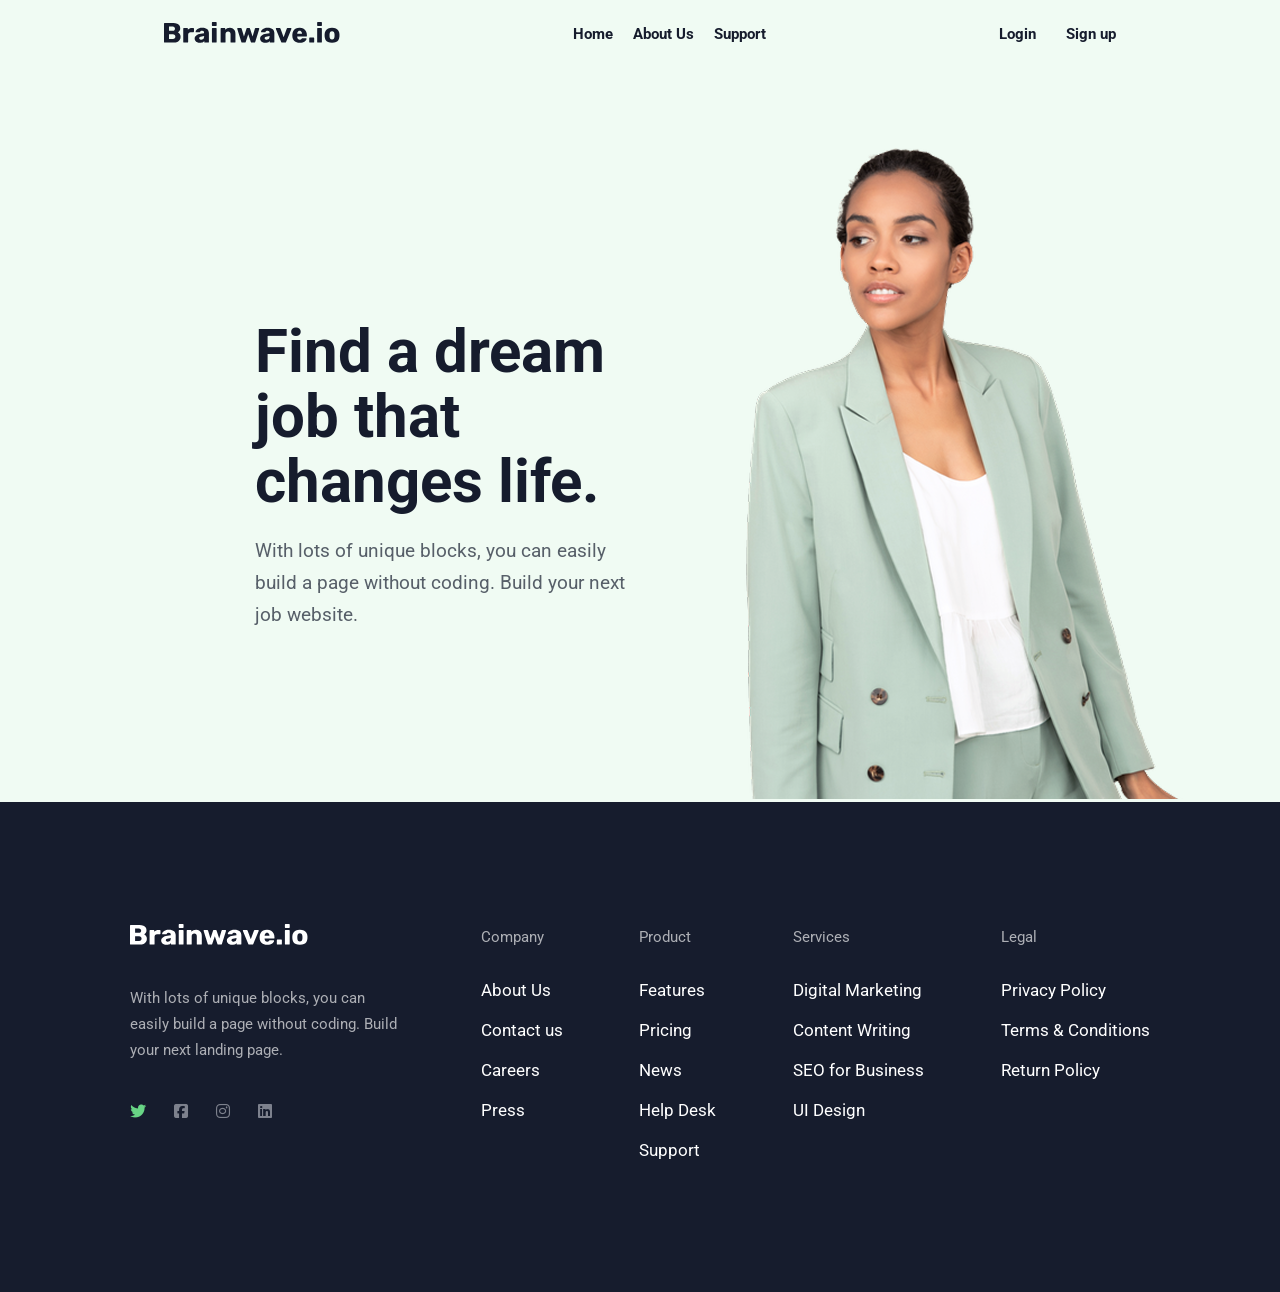
==== index.html @ baa6b610 "complete about us page" ====
<!doctype html>
<html lang="en">
  <head>
    <meta charset="UTF-8" />
    <meta name="viewport" content="width=device-width, initial-scale=1.0" />
    <title>Document</title>
    <link rel="stylesheet" href="./styles/pages/home.css" />
    <link
      rel="stylesheet"
      href="https://cdnjs.cloudflare.com/ajax/libs/font-awesome/6.5.2/css/all.min.css"
    />
  </head>
  <body>
    <!-- HEADER -->
    <header class="header">
      <section class="header-section">
        <div class="header-image">
          <img src="./assets/icons/header-brand.svg" alt="Brainwaive Image" />
        </div>
        <nav class="header-nav">
          <ul class="header-list">
            <li class="nav-item"><a class="nav-link" href="./index.html">Home</a></li>
            <li class="nav-item"><a class="nav-link" href="./pages/about.html">About Us</a></li>
            <li class="nav-item"><a class="nav-link" href="./pages/support.html">Support</a></li>
          </ul>
        </nav>
        <div class="header-actions">
          <a href="#" class="btn">Login</a>
          <a href="#" class="btn">Sign up</a>
        </div>
      </section>

      <!-- HERO -->
      <section class="hero-section">
        <div class="hero-container">
          <div class="hero-content">
            <h1 class="hero-title">Find a dream job that changes life.</h1>
            <p class="hero-description">
              With lots of unique blocks, you can easily build a page without
              coding. Build your next job website.
            </p>
          </div>
          <div class="hero-image">
            <img src="./assets/image/hero.png" alt="Hero Image" />
          </div>
        </div>
      </section>
    </header>

    <!-- MAIN -->
    <main class="main"></main>

    <!-- FOOTER -->
    <footer class="footer">
      <div class="footer-brand">
        <img
          class="footer-logo-img"
          src="./assets/icons/footer-brand.svg"
          alt="Brainwave Logo"
        />
        <p class="footer-desc">
          With lots of unique blocks, you can easily build a page without
          coding. Build your next landing page.
        </p>
        <div class="footer-social-icons">
          <a class="social-link" href="#"
            ><i
              class="fa-brands fa-twitter"
              style="color: rgb(104, 213, 133)"
            ></i
          ></a>
          <a class="social-link" href="#"
            ><i
              class="fa-brands fa-square-facebook"
              style="color: rgb(125, 129, 141)"
            ></i>
          </a>
          <a class="social-link" href="#"
            ><i
              class="fa-brands fa-instagram"
              style="color: rgb(125, 129, 141)"
            ></i
          ></a>
          <a class="social-link" href="#"
            ><i
              class="fa-brands fa-linkedin"
              style="color: rgb(125, 129, 141)"
            ></i
          ></a>
        </div>
      </div>
      <div class="footer-links-box">
        <h2 class="footer-name footer-desc">Company</h2>
        <ul class="footer-list">
          <li class="footer-link">
            <a class="footer-item" href="#">About Us</a>
          </li>
          <li class="footer-link">
            <a class="footer-item" href="#">Contact us</a>
          </li>
          <li class="footer-link">
            <a class="footer-item" href="#">Careers</a>
          </li>
          <li class="footer-link">
            <a class="footer-item" href="#">Press</a>
          </li>
        </ul>
      </div>
      <div class="footer-links-box">
        <h2 class="footer-name footer-desc">Product</h2>
        <ul class="footer-list">
          <li class="footer-link">
            <a class="footer-item" href="#">Features</a>
          </li>
          <li class="footer-link">
            <a class="footer-item" href="#">Pricing</a>
          </li>
          <li class="footer-link">
            <a class="footer-item" href="#">News</a>
          </li>
          <li class="footer-link">
            <a class="footer-item" href="#">Help Desk</a>
          </li>
          <li class="footer-link">
            <a class="footer-item" href="#">Support</a>
          </li>
        </ul>
      </div>
      <div class="footer-links-box">
        <h2 class="footer-name footer-desc">Services</h2>
        <ul class="footer-list">
          <li class="footer-link">
            <a class="footer-item" href="#">Digital Marketing</a>
          </li>
          <li class="footer-link">
            <a class="footer-item" href="#">Content Writing</a>
          </li>
          <li class="footer-link">
            <a class="footer-item" href="#">SEO for Business</a>
          </li>
          <li class="footer-link">
            <a class="footer-item" href="#">UI Design</a>
          </li>
        </ul>
      </div>
      <div class="footer-links-box">
        <h2 class="footer-name footer-desc">Legal</h2>
        <ul class="footer-list">
          <li class="footer-link">
            <a class="footer-item" href="#">Privacy Policy</a>
          </li>
          <li class="footer-link">
            <a class="footer-item" href="#">Terms & Conditions</a>
          </li>
          <li class="footer-link">
            <a class="footer-item" href="#">Return Policy</a>
          </li>
        </ul>
      </div>
    </footer>
  </body>
</html>
---- styles/pages/home.css ----
@import url(../global/global.css);


/* HEADER */
.header {
  background-color: var(--header-bg-color);
}

.header-section {
  display: flex;
  justify-content: space-around;
  align-items: center;

  padding: 21px 48px;
}

.header-list {
  display: flex;
  justify-content: center;
  align-items: center;
  gap: 20px;
}

.header-list :hover {
  color: var(--hover-color);
  transition: 0.3s;
}

.nav-link {
  text-align: center;
  color: var(--text-color);
  font-weight: var(--font-bold);
  font-size: 15px;
  line-height: 26px;
}

.header-actions {
  font-weight: var(--font-bold);
  font-size: 15px;
  line-height: 26px;

  display: flex;
  justify-content: center;
  align-items: center;
  gap: 30px;
}

.header-actions .btn {
  color: var(--text-color);
}

.header-actions .btn:hover {
  color: var(--hover-color);
  transition: 0.3s;
}

/* HERO */
.hero-section {
  padding-top: 80px;
  width: 100%;
}

.hero-container {
  display: flex;
  align-items: center;
  justify-content: space-around;
  margin-left: 200px;
}

.hero-content {
  max-width: 380px;
  display: flex;
  flex-direction: column;
  gap: 21px;
}

.hero-title {
  color: var(--text-color);
  font-weight: var(--font-bold);
  font-size: 60px;
  line-height: 65px;
}

.hero-description {
  color: var(--text-opacity-color);
  font-weight: var(--font-normal);
  font-size: 19px;
  line-height: 32px;
}

/* FOOTER */
.footer {
  display: flex;
  justify-content: space-around;
  background-color: var(--text-color);
  gap: 60px;
  padding: 122px;
}

.footer-brand {
  width: 274px;
  display: flex;
  flex-direction: column;
  gap: 40px;
}

.footer-logo-img {
  width: 178px;
}

.footer-name {
  padding-bottom: 20px;
}

.footer-desc {
  font-weight: var(--font-normal);
  font-size: 15px;
  line-height: 26px;
  color: var(--white-opacity-color);
}

.footer-social-icons {
  width: 142px;
  display: flex;
  justify-content: space-between;
}

.footer-item {
  font-weight: var(--font-normal);
  font-size: 17px;
  line-height: 40px;
  color: var(--white-color);
}
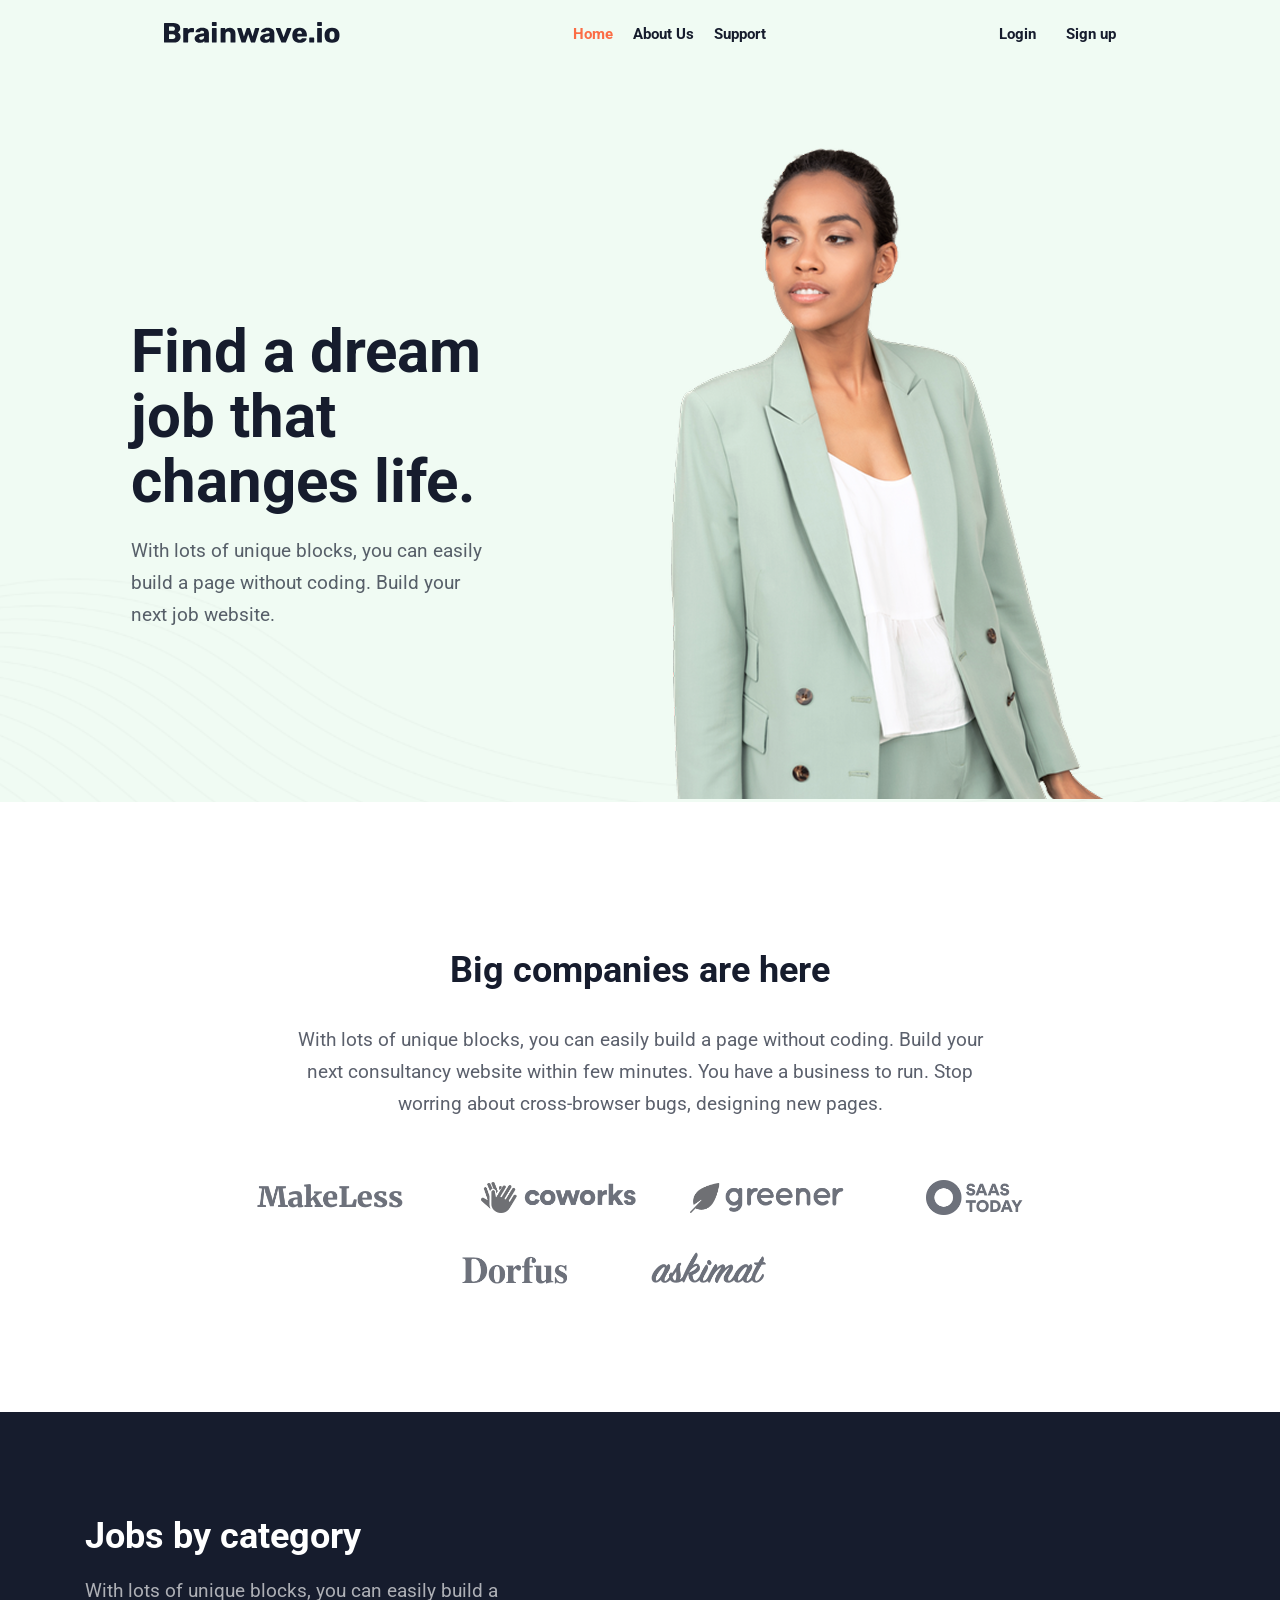
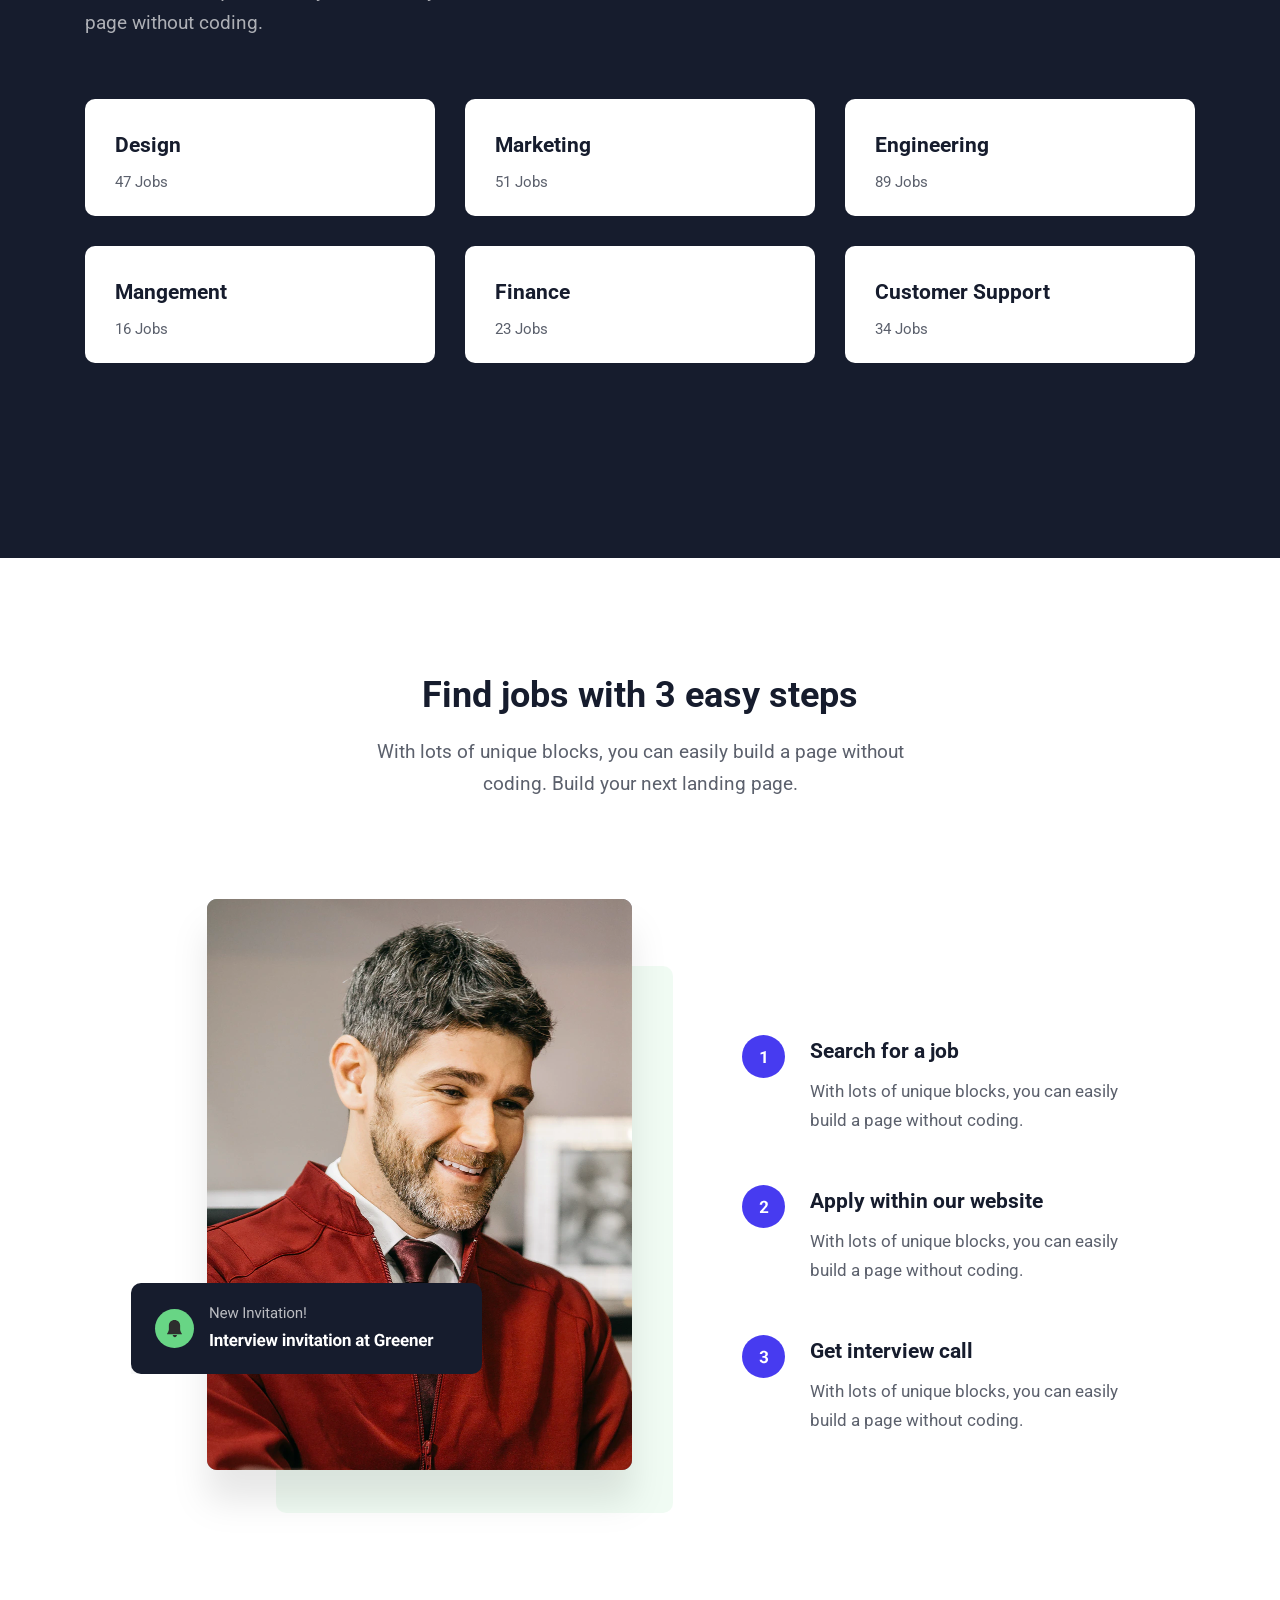
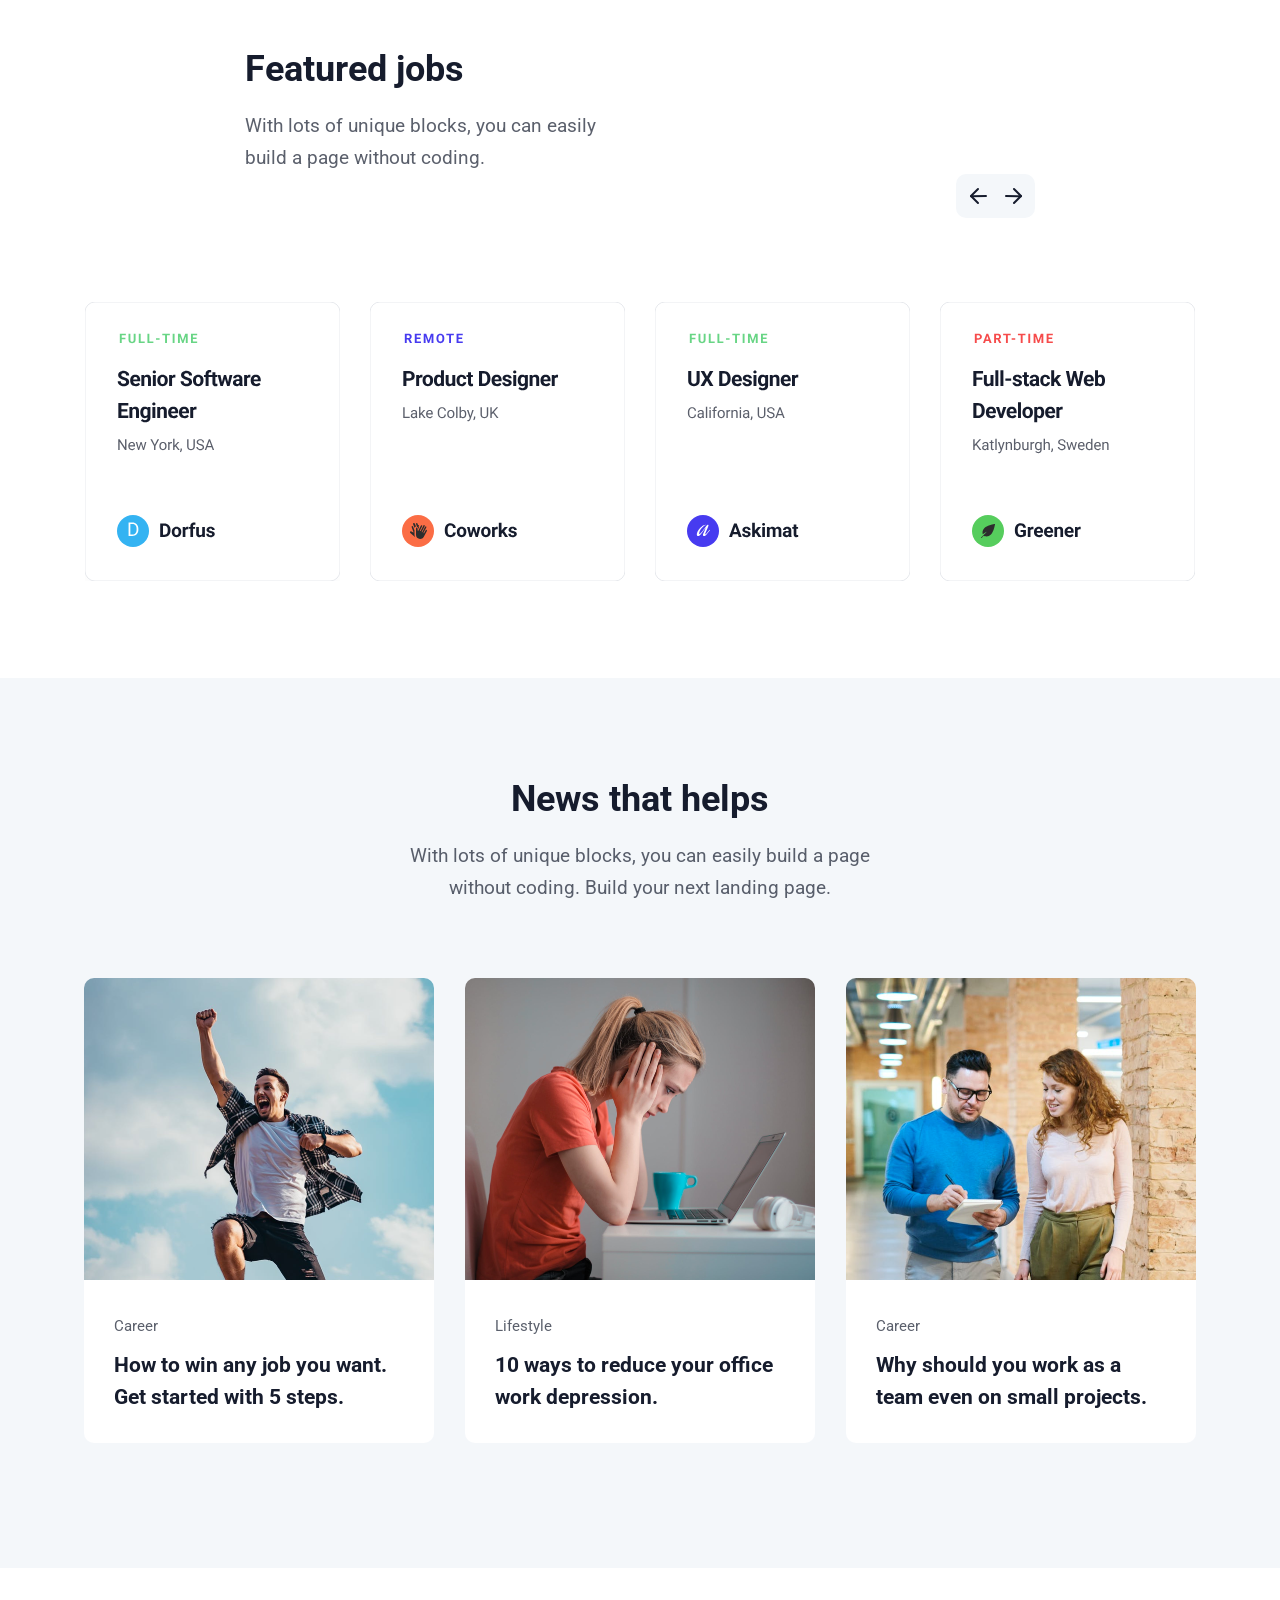
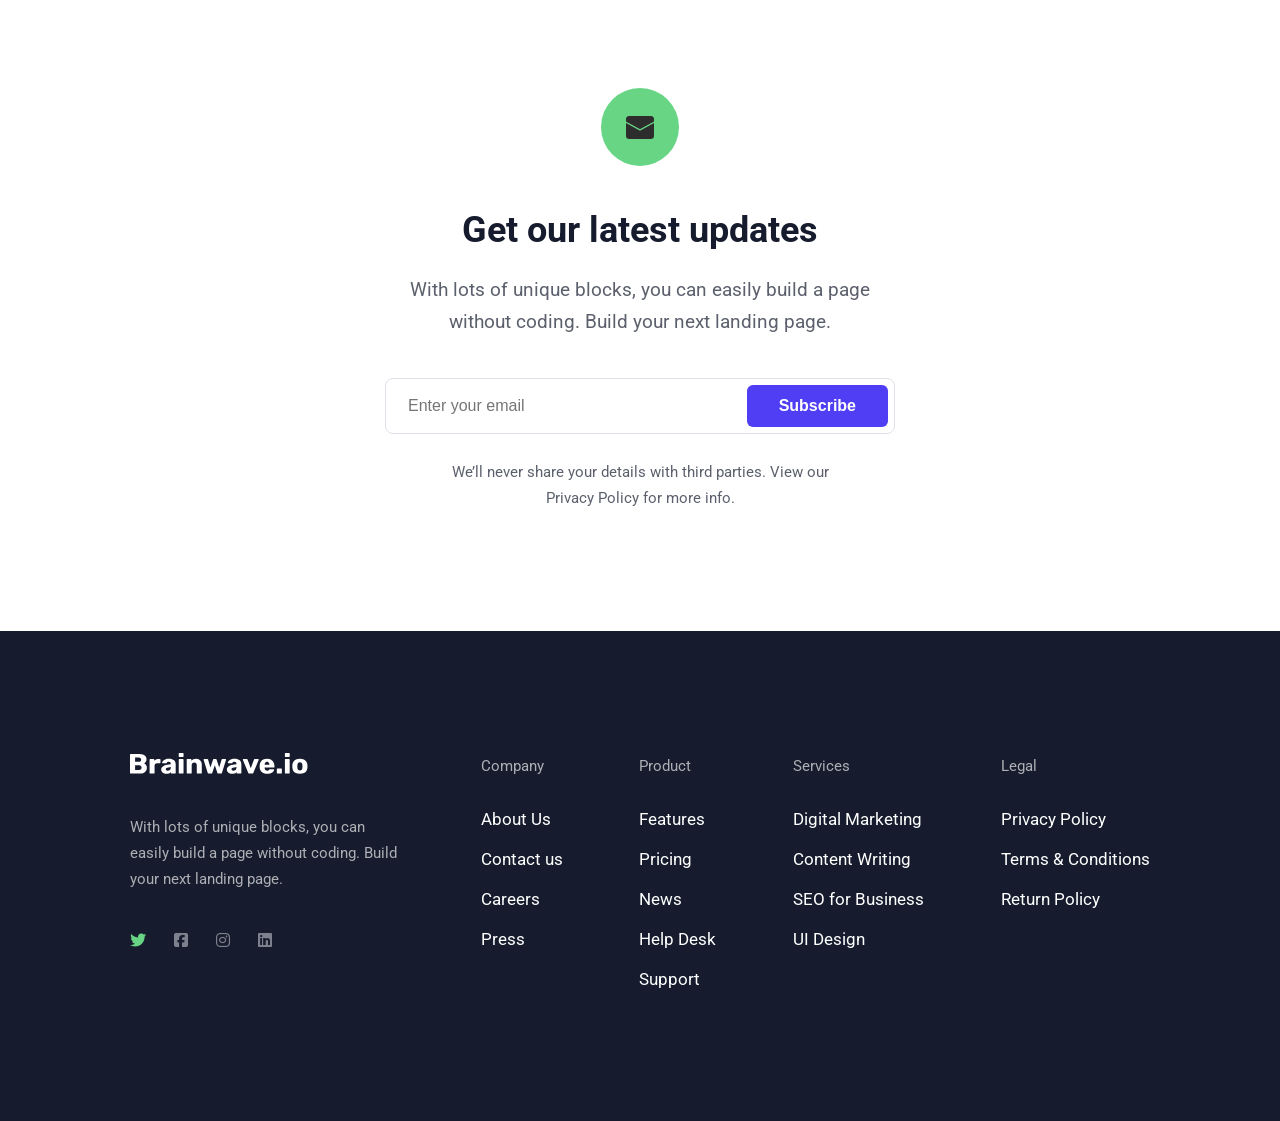
==== commit 43b19b44: "Home is done" ====
--- a/index.html
+++ b/index.html
@@ -13,42 +13,290 @@
   <body>
     <!-- HEADER -->
     <header class="header">
-      <section class="header-section">
-        <div class="header-image">
+      <section class="header-container">
+        <div class="header-logo">
           <img src="./assets/icons/header-brand.svg" alt="Brainwaive Image" />
         </div>
-        <nav class="header-nav">
-          <ul class="header-list">
-            <li class="nav-item"><a class="nav-link" href="./index.html">Home</a></li>
-            <li class="nav-item"><a class="nav-link" href="./pages/about.html">About Us</a></li>
-            <li class="nav-item"><a class="nav-link" href="./pages/support.html">Support</a></li>
+
+        <nav class="header-navigation">
+          <ul class="navigation-list">
+            <li class="navigation-item">
+              <a class="navigation-link active" href="./index.html">Home</a>
+            </li>
+
+            <li class="navigation-item">
+              <a class="navigation-link" href="#">About Us</a>
+            </li>
+
+            <li class="navigation-item">
+              <a class="navigation-link" href="./pages/support.html">Support</a>
+            </li>
           </ul>
         </nav>
-        <div class="header-actions">
+
+        <div class="header-buttons">
           <a href="#" class="btn">Login</a>
           <a href="#" class="btn">Sign up</a>
         </div>
       </section>
-
-      <!-- HERO -->
-      <section class="hero-section">
-        <div class="hero-container">
-          <div class="hero-content">
-            <h1 class="hero-title">Find a dream job that changes life.</h1>
-            <p class="hero-description">
-              With lots of unique blocks, you can easily build a page without
-              coding. Build your next job website.
-            </p>
-          </div>
-          <div class="hero-image">
-            <img src="./assets/image/hero.png" alt="Hero Image" />
-          </div>
-        </div>
-      </section>
     </header>
 
+    <!-- HERO -->
+    <section class="hero">
+      <div class="hero-container">
+        <div class="hero-content">
+          <h1 class="hero-title">Find a dream job that changes life.</h1>
+
+          <p class="hero-description">
+            With lots of unique blocks, you can easily build a page without
+            coding. Build your next job website.
+          </p>
+        </div>
+
+        <div class="hero-media">
+          <img src="./assets/image/hero.png" alt="Hero Image" />
+        </div>
+      </div>
+
+      <img
+        src="./assets/image/wave1.svg"
+        alt="Wave Background"
+        class="hero-wave"
+      />
+    </section>
+
     <!-- MAIN -->
-    <main class="main"></main>
+
+    <!-- HOME COMPANIES -->
+    <main class="main">
+      <section class="companies">
+        <div class="companies-content">
+          <h2 class="companies-title">Big companies are here</h2>
+
+          <p class="companies-description">
+            With lots of unique blocks, you can easily build a page without
+            coding. Build your next consultancy website within few minutes. You
+            have a business to run. Stop worring about cross-browser bugs,
+            designing new pages.
+          </p>
+        </div>
+
+        <div class="companies-image">
+          <img src="./assets/icons/homesection1icon1.svg" alt="Home Section1" />
+        </div>
+      </section>
+
+      <!-- HOME JOBS -->
+      <section class="categories">
+        <div class="categories-content">
+          <h2 class="categories-title">Jobs by category</h2>
+
+          <p class="categories-description">
+            With lots of unique blocks, you can easily build a page without
+            coding.
+          </p>
+        </div>
+
+        <div class="categories-cards">
+          <div class="category-card">
+            <h3 class="category-title">Design</h3>
+            <span class="category-count">47 Jobs</span>
+          </div>
+
+          <div class="category-card">
+            <h3 class="category-title">Marketing</h3>
+            <span class="category-count">51 Jobs</span>
+          </div>
+
+          <div class="category-card">
+            <h3 class="category-title">Engineering</h3>
+            <span class="category-count">89 Jobs</span>
+          </div>
+
+          <div class="category-card">
+            <h3 class="category-title">Mangement</h3>
+            <span class="category-count">16 Jobs</span>
+          </div>
+
+          <div class="category-card">
+            <h3 class="category-title">Finance</h3>
+            <span class="category-count">23 Jobs</span>
+          </div>
+
+          <div class="category-card">
+            <h3 class="category-title">Customer Support</h3>
+            <span class="category-count">34 Jobs</span>
+          </div>
+        </div>
+      </section>
+
+      <!-- FIND JOBS STEP -->
+
+      <section class="process-section">
+        <div class="process-content">
+          <h2 class="process-title">Find jobs with 3 easy steps</h2>
+          <p class="process-description">
+            With lots of unique blocks, you can easily build a page without
+            coding. Build your next landing page.
+          </p>
+        </div>
+
+        <div class="process-container">
+          <div class="process-image">
+            <img
+              src="./assets/image/homesection3.svg"
+              alt="Home section3 image"
+            />
+          </div>
+
+          <div class="process-list">
+            <div class="process-item">
+              <img
+                class="process-icon"
+                src="./assets/icons/homesection3icon1.svg"
+                alt="Icon 1"
+              />
+              <div class="process-item-content">
+                <h3 class="process-item-title">Search for a job</h3>
+                <p class="process-item-description">
+                  With lots of unique blocks, you can easily build a page
+                  without coding.
+                </p>
+              </div>
+            </div>
+
+            <div class="process-item">
+              <img
+                class="process-icon"
+                src="./assets/icons/homesection3icon2.svg"
+                alt="Icon 2"
+              />
+              <div class="process-item-content">
+                <h3 class="process-item-title">Apply within our website</h3>
+                <p class="process-item-description">
+                  With lots of unique blocks, you can easily build a page
+                  without coding.
+                </p>
+              </div>
+            </div>
+
+            <div class="process-item">
+              <img
+                class="process-icon"
+                src="./assets/icons/homesection3icon3.svg"
+                alt="Icon 3"
+              />
+              <div class="process-item-content">
+                <h3 class="process-item-title">Get interview call</h3>
+                <p class="process-item-description">
+                  With lots of unique blocks, you can easily build a page
+                  without coding.
+                </p>
+              </div>
+            </div>
+          </div>
+        </div>
+      </section>
+
+      <!-- FEATURED -->
+
+      <section class="featured-section">
+        <div class="featured-contents">
+          <h2 class="featured-title">Featured jobs</h2>
+          <p class="featured-description">
+            With lots of unique blocks, you can easily build a page without
+            coding.
+          </p>
+        </div>
+        <div class="featured-icon">
+          <img src="./assets/icons/featuredicon.svg" alt="Icon1" />
+        </div>
+        <div class="featured-images">
+          <img src="./assets/image/featuredimage1.svg" alt="Image1" />
+          <img src="./assets/image/featuredimage2.svg" alt="Image2" />
+          <img src="./assets/image/featuredimage3.svg" alt="Image3" />
+          <img src="./assets/image/featuredimage4.svg" alt="Image4" />
+        </div>
+      </section>
+
+      <!-- HELP -->
+
+      <section class="help">
+        <div class="help-content">
+          <h2 class="help-title">News that helps</h2>
+          <p class="help-description">
+            With lots of unique blocks, you can easily build a page without
+            coding. Build your next landing page.
+          </p>
+        </div>
+
+        <div class="cards-container">
+          <div class="card">
+            <div class="card-image">
+              <img src="./assets/image/helpimage1.svg" alt="Career" />
+            </div>
+            <div class="card-content">
+              <span class="card-category">Career</span>
+              <h3 class="card-title">
+                How to win any job you want. Get started with 5 steps.
+              </h3>
+            </div>
+          </div>
+
+          <div class="card">
+            <div class="card-image">
+              <img src="./assets/image/helpimage2.svg" alt="Lifestyle" />
+            </div>
+            <div class="card-content">
+              <span class="card-category">Lifestyle</span>
+              <h3 class="card-title">
+                10 ways to reduce your office work depression.
+              </h3>
+            </div>
+          </div>
+
+          <div class="card">
+            <div class="card-image">
+              <img src="./assets/image/helpimage3.svg" alt="Career" />
+            </div>
+            <div class="card-content">
+              <span class="card-category">Career</span>
+              <h3 class="card-title">
+                Why should you work as a team even on small projects.
+              </h3>
+            </div>
+          </div>
+        </div>
+      </section>
+
+      <!-- UPDATES -->
+      <section class="updates">
+        <div class="updates-icon">
+          <img src="./assets/icons/updatesicon.svg" alt="Icon" />
+        </div>
+        <div class="updates-contents">
+          <h2 class="updates-title">Get our latest updates</h2>
+          <p class="updates-description">
+            With lots of unique blocks, you can easily build a page without
+            coding. Build your next landing page.
+          </p>
+        </div>
+        <div class="subscribe-container">
+          <input
+            type="email"
+            placeholder="Enter your email"
+            class="subscribe-input"
+          />
+          <button class="subscribe-btn">Subscribe</button>
+        </div>
+        <div class="subscribe-content">
+          <p class="subscribe-description">
+            We’ll never share your details with third parties. View our Privacy
+            Policy for more info.
+          </p>
+        </div>
+      </section>
+    </main>
 
     <!-- FOOTER -->
     <footer class="footer">
--- a/styles/pages/home.css
+++ b/styles/pages/home.css
@@ -1,12 +1,12 @@
 @import url(../global/global.css);
 
-
 /* HEADER */
+
 .header {
   background-color: var(--header-bg-color);
 }
 
-.header-section {
+.header-container {
   display: flex;
   justify-content: space-around;
   align-items: center;
@@ -14,19 +14,19 @@
   padding: 21px 48px;
 }
 
-.header-list {
+.navigation-list {
   display: flex;
   justify-content: center;
   align-items: center;
   gap: 20px;
 }
 
-.header-list :hover {
-  color: var(--hover-color);
+.navigation-list :hover {
+  opacity: 0.8;
   transition: 0.3s;
 }
 
-.nav-link {
+.navigation-link {
   text-align: center;
   color: var(--text-color);
   font-weight: var(--font-bold);
@@ -34,7 +34,7 @@
   line-height: 26px;
 }
 
-.header-actions {
+.header-buttons {
   font-weight: var(--font-bold);
   font-size: 15px;
   line-height: 26px;
@@ -45,30 +45,61 @@
   gap: 30px;
 }
 
-.header-actions .btn {
-  color: var(--text-color);
-}
-
-.header-actions .btn:hover {
+.header-buttons .btn {
+  color: var(--text-color);
+}
+
+.header-buttons .btn:hover {
+  opacity: 0.8;
+  transition: 0.3s;
+}
+
+.navigation-link.active {
   color: var(--hover-color);
-  transition: 0.3s;
 }
 
 /* HERO */
-.hero-section {
+
+/* HERO */
+
+.hero {
+  background-color: var(--header-bg-color);
   padding-top: 80px;
   width: 100%;
+
+  /* BU İKİ SƏTRİ ƏLAVƏ ET */
+  position: relative;
+  overflow: hidden;
+}
+
+.hero-wave {
+  position: absolute;
+  left: 0;
+  bottom: 0;
+  width: auto;
+  max-width: 100%;
+  z-index: 1;
+  pointer-events: none;
 }
 
 .hero-container {
   display: flex;
   align-items: center;
-  justify-content: space-around;
-  margin-left: 200px;
+  justify-content: center;
+  gap: 20px;
+  position: relative;
+  z-index: 2;
+}
+
+.hero-media {
+  max-height: 685px;
+  max-width: 481px;
 }
 
 .hero-content {
-  max-width: 380px;
+  max-width: 518px;
+  padding-right: 160px;
+
   display: flex;
   flex-direction: column;
   gap: 21px;
@@ -86,6 +117,418 @@
   font-weight: var(--font-normal);
   font-size: 19px;
   line-height: 32px;
+}
+
+/* HOME */
+
+/* COMPANIES  */
+
+.companies {
+  margin-top: 144px;
+  margin-bottom: 125px;
+}
+
+.companies-content {
+  max-width: 686px;
+  margin: 0 auto;
+  text-align: center;
+}
+
+.companies-title {
+  color: var(--text-color);
+  font-weight: var(--font-bold);
+  font-size: 36px;
+  line-height: 48px;
+  margin-top: 114px;
+  margin-bottom: 30px;
+}
+
+.companies-description {
+  color: var(--text-opacity-color);
+  font-weight: var(--font-normal);
+  font-size: 19px;
+  line-height: 32px;
+}
+
+.companies-image {
+  max-width: 766px;
+  margin: 0 auto;
+  margin-top: 60px;
+}
+
+/* HOME JOBS SECTION */
+
+.categories {
+  background-color: var(--text-color);
+  min-height: 746px;
+  padding: 100px 20px;
+
+  display: flex;
+  flex-direction: column;
+  align-items: center;
+}
+
+.categories-content {
+  max-width: 1110px;
+  width: 100%;
+  margin-bottom: 60px;
+}
+
+.categories-title {
+  color: var(--white-color);
+  font-size: 36px;
+  line-height: 48px;
+  font-weight: var(--font-bold);
+  margin-bottom: 15px;
+}
+
+.categories-description {
+  color: var(--white-opacity-color);
+  font-size: 19px;
+  font-weight: var(--font-normal);
+  line-height: 32px;
+  max-width: 430px;
+}
+
+.categories-cards {
+  display: flex;
+  flex-wrap: wrap;
+  gap: 30px;
+  max-width: 1110px;
+  width: 100%;
+  justify-content: center;
+}
+
+.category-card {
+  background-color: var(--white-color);
+  color: var(--text-color);
+  width: 350px;
+  height: 117px;
+  border-radius: 10px;
+
+  padding: 30px 0 0 30px;
+  box-sizing: border-box;
+
+  display: flex;
+  flex-direction: column;
+
+  cursor: pointer;
+}
+
+.category-title {
+  color: var(--text-color);
+  font-size: 21px;
+  font-weight: var(--font-bold);
+  line-height: 32px;
+
+  margin: 0 0 8px 0;
+}
+
+.category-count {
+  color: var(--text-opacity-color);
+  font-size: 15px;
+  font-weight: var(--font-normal);
+  line-height: 26px;
+}
+
+.category-card:hover {
+  background-color: #4c3aff;
+  color: var(--white-color);
+  transition: 0.3s;
+}
+
+.category-title:hover {
+  color: var(--white-color);
+  transition: 0.3s;
+}
+
+/* HOME STEPS SECTION  */
+
+.process-section {
+  /* padding: 100px 0; */
+  margin-top: 113px;
+}
+
+.process-content {
+  max-width: 589px;
+  margin: 0 auto;
+
+  display: flex;
+  justify-content: center;
+  align-items: center;
+  flex-direction: column;
+  text-align: center;
+}
+
+.process-title {
+  color: var(--text-color);
+  font-weight: var(--font-bold);
+  font-size: 36px;
+  line-height: 48px;
+  margin-bottom: 17px;
+}
+
+.process-description {
+  color: var(--text-opacity-color);
+  font-weight: var(--font-normal);
+  font-size: 19px;
+  line-height: 32px;
+}
+
+.process-container {
+  display: flex;
+  justify-content: center;
+  align-items: center;
+  gap: 69px;
+  margin-top: 96px;
+}
+
+/* .process-image {
+  margin-left: 50px;
+  margin-top: 96px;
+} */
+
+.process-list {
+  margin-top: 86px;
+}
+
+.process-item {
+  display: flex;
+  flex-direction: row;
+  /* align-items: flex-start; */
+  gap: 25px;
+}
+
+.process-icon {
+  height: 43px;
+  width: 43px;
+  flex-shrink: 0;
+}
+
+.process-item-content {
+  display: flex;
+  flex-direction: column;
+  gap: 10px;
+}
+
+.process-item-title {
+  color: var(--text-color);
+  font-weight: var(--font-bold);
+  font-size: 21px;
+  line-height: 32px;
+}
+
+.process-item-description {
+  width: 339px;
+  color: var(--text-opacity-color);
+  font-weight: var(--font-normal);
+  font-size: 17px;
+  line-height: 29px;
+  margin-bottom: 50px;
+}
+
+.featured-section {
+  height: 740px;
+}
+
+.featured-contents {
+  padding-left: 245px;
+  padding-top: 107px;
+
+  display: flex;
+  flex-direction: column;
+  gap: 17px;
+}
+
+.featured-title {
+  color: var(--text-color);
+  font-weight: var(--font-bold);
+  font-size: 36px;
+  line-height: 48px;
+}
+
+.featured-description {
+  width: 353px;
+  color: var(--text-opacity-color);
+  font-weight: var(--font-normal);
+  font-size: 19px;
+  line-height: 32px;
+}
+
+.featured-images {
+  margin-top: 84px;
+  display: flex;
+  justify-content: center;
+  gap: 30px;
+}
+
+.featured-icon {
+  margin-right: 245px;
+  display: flex;
+  justify-content: end;
+}
+
+/* HELP */
+
+.help {
+  background-color: var(--background-color);
+  height: 890px;
+}
+
+.help-content {
+  display: flex;
+  justify-content: center;
+  flex-direction: column;
+  align-items: center;
+  text-align: center;
+  gap: 17px;
+}
+
+.help-title {
+  color: var(--text-color);
+  font-weight: var(--font-bold);
+  font-size: 36px;
+  line-height: 48px;
+  margin-top: 97px;
+}
+
+.help-description {
+  width: 480px;
+  color: var(--text-opacity-color);
+  font-weight: var(--font-normal);
+  font-size: 19px;
+  line-height: 32px;
+}
+
+.cards-container {
+  display: flex;
+  justify-content: center;
+  gap: 31px;
+  padding: 74px 20px;
+}
+
+.card {
+  background-color: var(--white-color);
+  border-radius: 10px;
+  overflow: hidden;
+  max-width: 350px;
+  display: flex;
+  flex-direction: column;
+}
+
+.card-image {
+  width: 100%;
+  height: 100%;
+  object-fit: cover;
+}
+
+.card-content {
+  padding: 30px;
+  display: flex;
+  flex-direction: column;
+  gap: 10px;
+}
+
+.card-category {
+  color: var(--text-opacity-color);
+  font-weight: var(--font-normal);
+  font-size: 15px;
+  line-height: 26px;
+}
+
+.card-title {
+  color: var(--text-color);
+  font-weight: var(--font-bold);
+  font-size: 21px;
+  line-height: 32px;
+}
+
+/* UPDATES */
+
+.updates {
+  padding: 120px 20px;
+
+  width: 100%;
+  max-width: 550px;
+  margin: 0 auto;
+
+  display: flex;
+  flex-direction: column;
+  align-items: center;
+  justify-content: center;
+  text-align: center;
+}
+
+.updates-icon {
+  height: 78px;
+  width: 78px;
+}
+
+.updates-title {
+  color: var(--text-color);
+  font-weight: var(--font-bold);
+  font-size: 36px;
+  line-height: 48px;
+  margin-top: 40px;
+  margin-bottom: 20px;
+}
+
+.updates-description {
+  color: var(--text-opacity-color);
+  font-weight: var(--font-normal);
+  font-size: 19px;
+  line-height: 32px;
+}
+
+.subscribe-container {
+  display: flex;
+  align-items: center;
+  background-color: var(--white-color);
+  border: 1px solid #e1e0e9;
+  border-radius: 8px;
+  padding: 6px;
+  width: 100%;
+  margin-top: 40px;
+}
+
+.subscribe-input {
+  flex: 1;
+  border: none;
+  border-radius: 8px;
+  outline: var(--white-opacity-color);
+  padding: 12px 16px;
+  font-size: 16px;
+  color: var(--text-opacity-color);
+  width: 100%;
+}
+
+.subscribe-btn {
+  background-color: #503ef5;
+  color: var(--white-color);
+  border: none;
+  padding: 12px 32px;
+  font-size: 16px;
+  font-weight: bold;
+  border-radius: 6px;
+  cursor: pointer;
+  transition: 0.3s;
+}
+
+.subscribe-btn:hover {
+  background-color: #3f2ed9;
+}
+
+.subscribe-content {
+  width: 100%;
+  max-width: 400px;
+  margin-top: 25px;
+}
+
+.subscribe-description {
+  color: var(--text-opacity-color);
+  font-weight: var(--font-normal);
+  font-size: 15px;
+  line-height: 26px;
 }
 
 /* FOOTER */
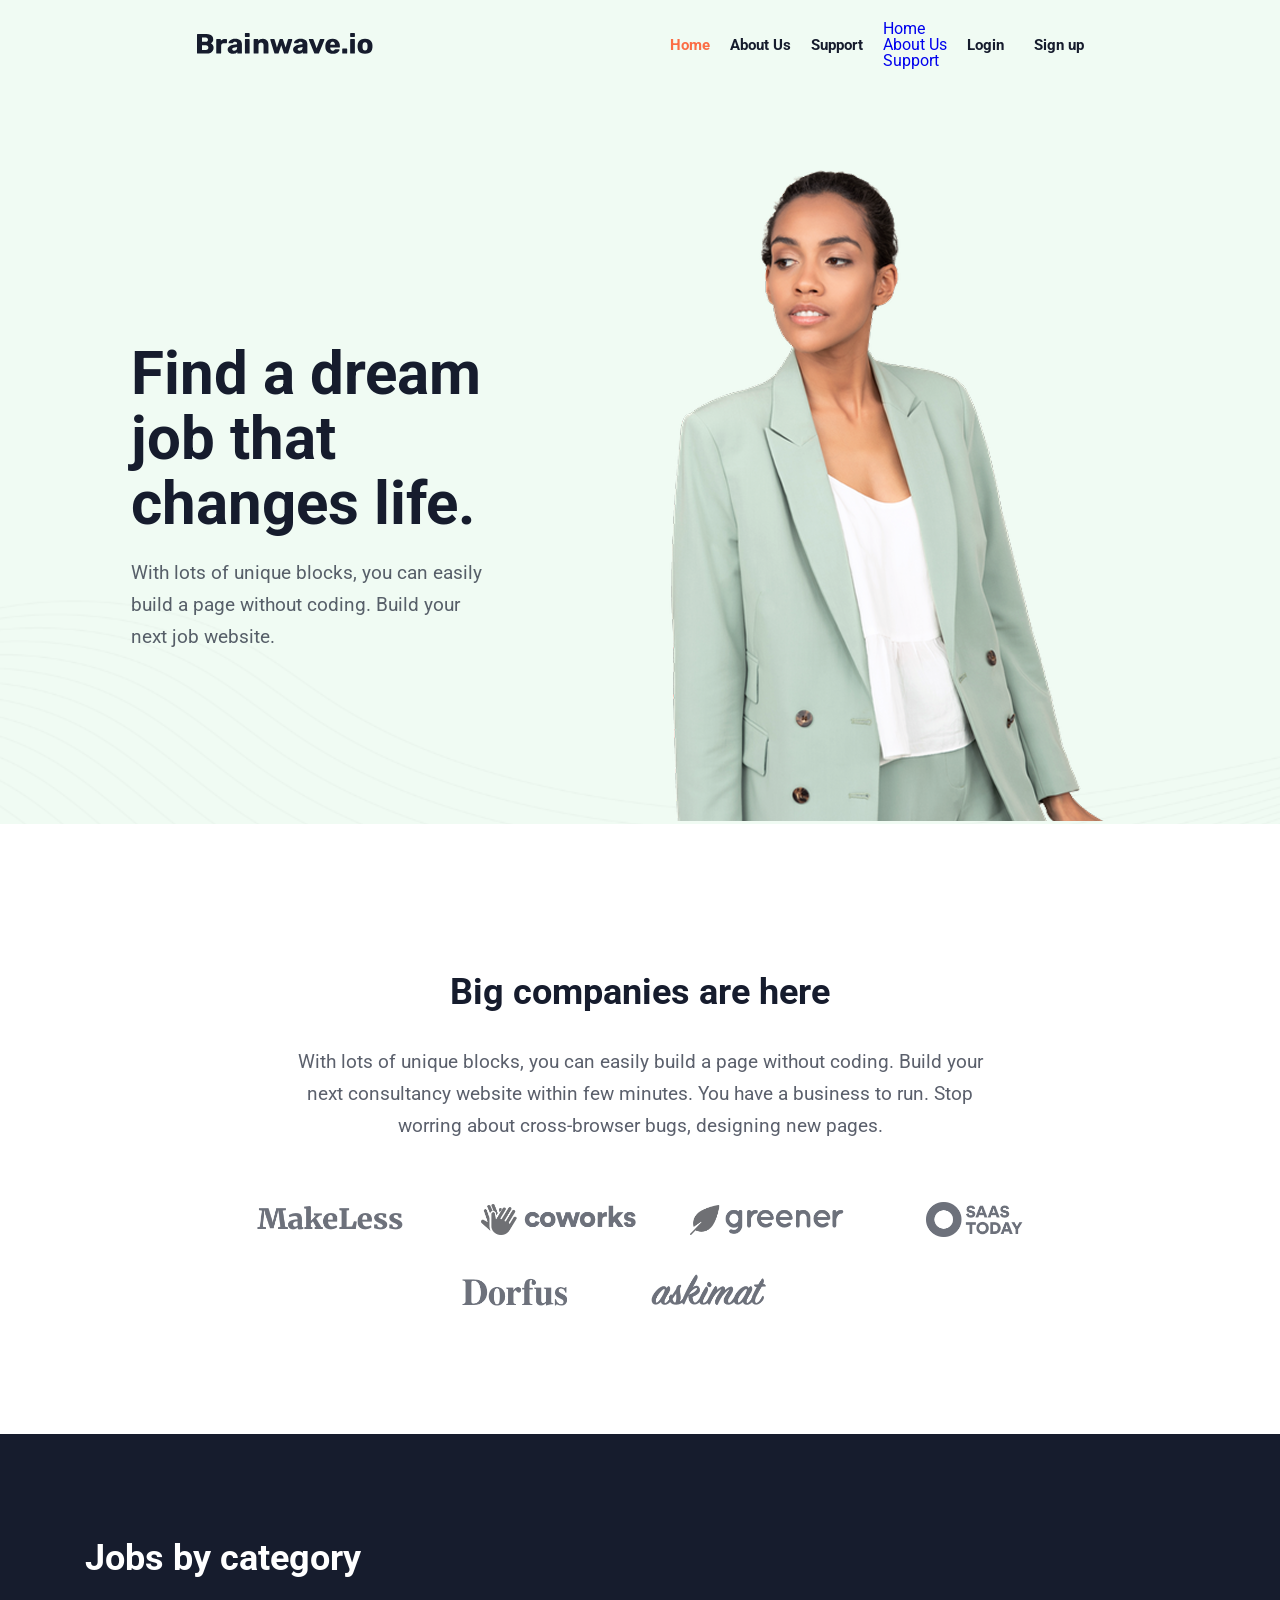
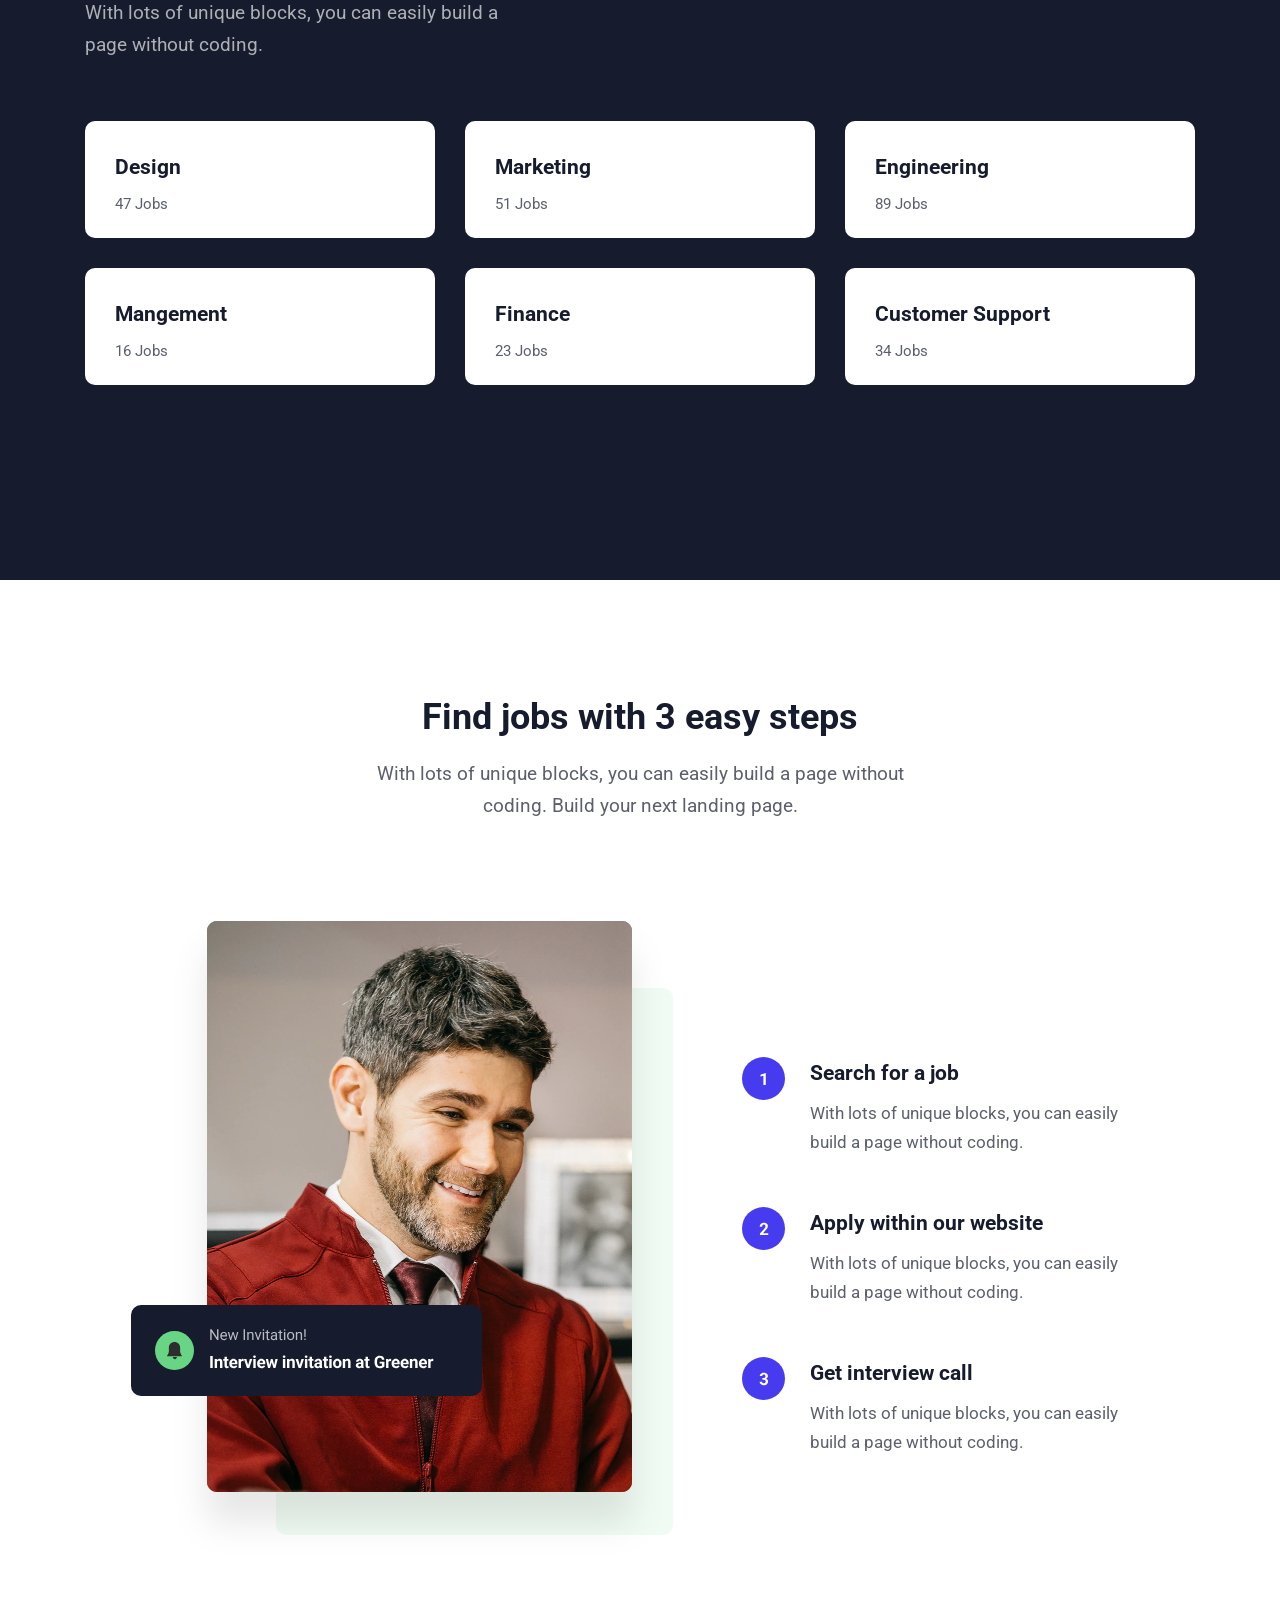
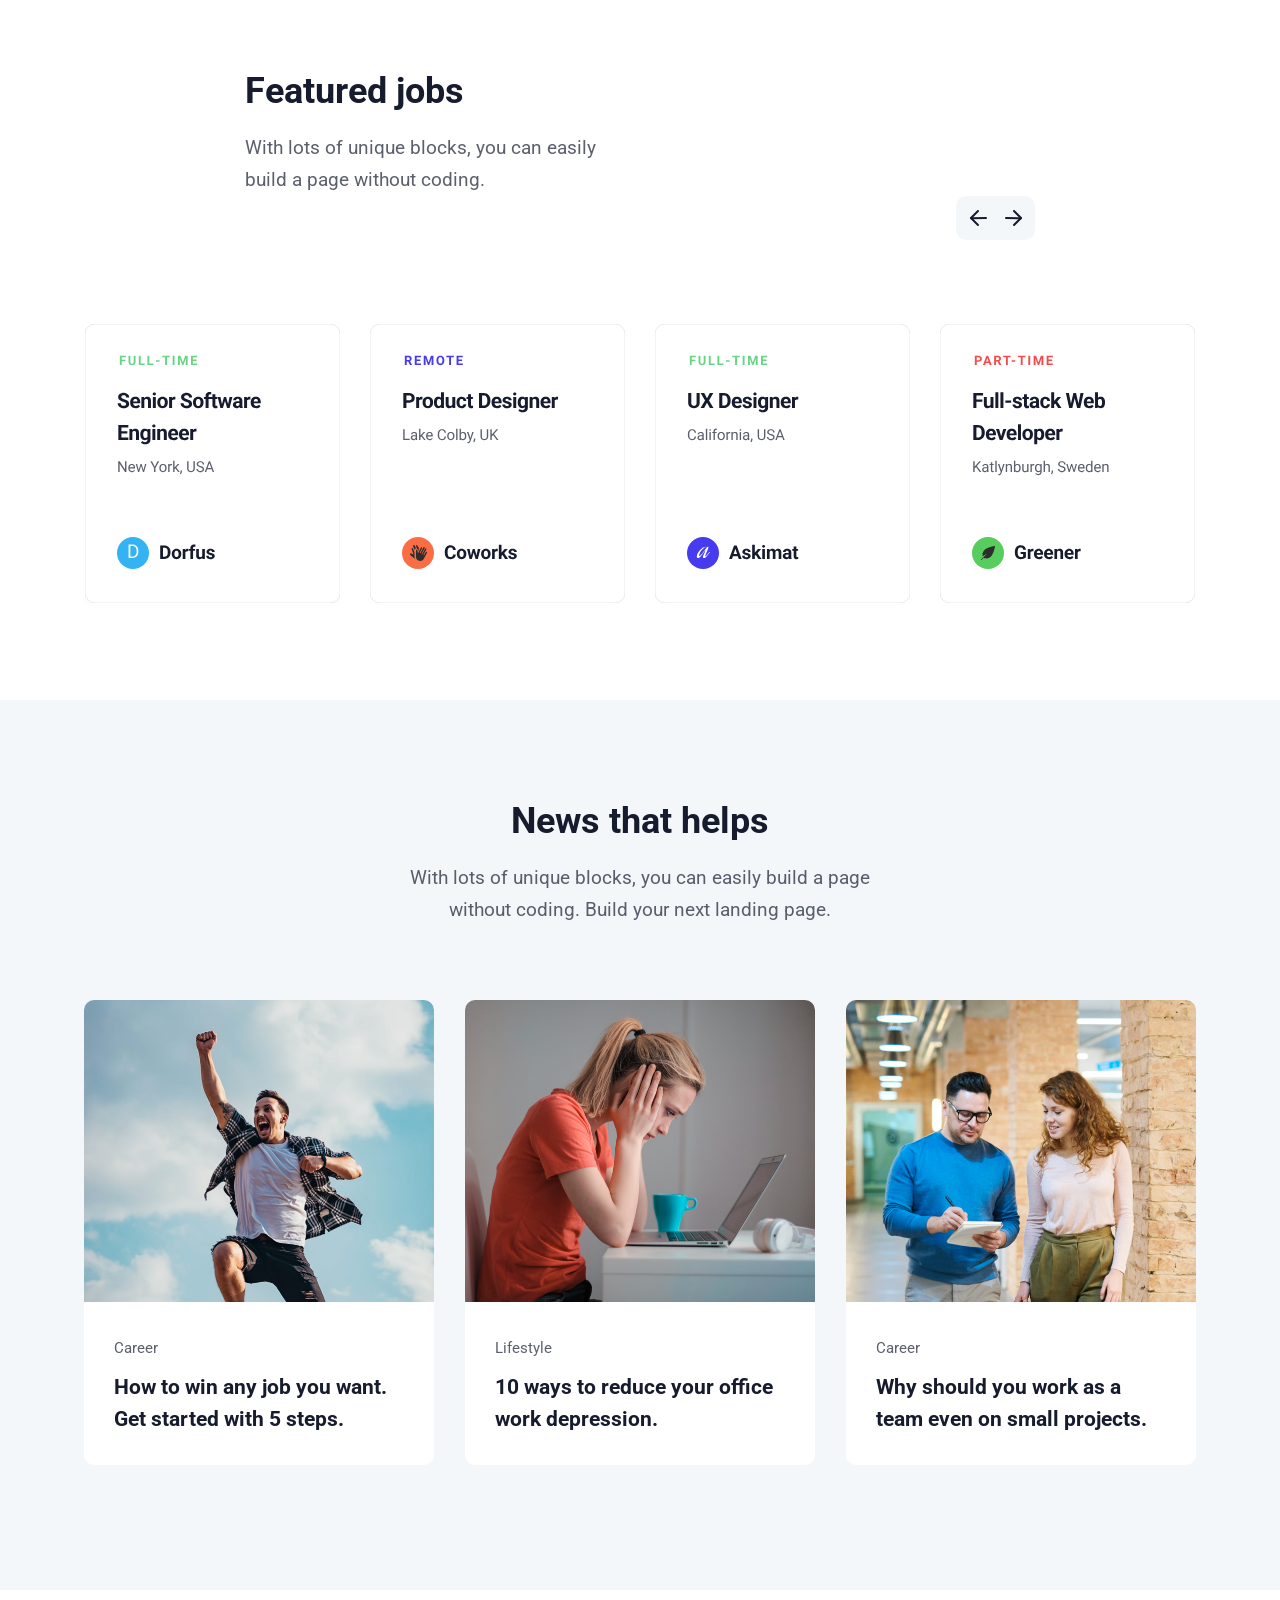
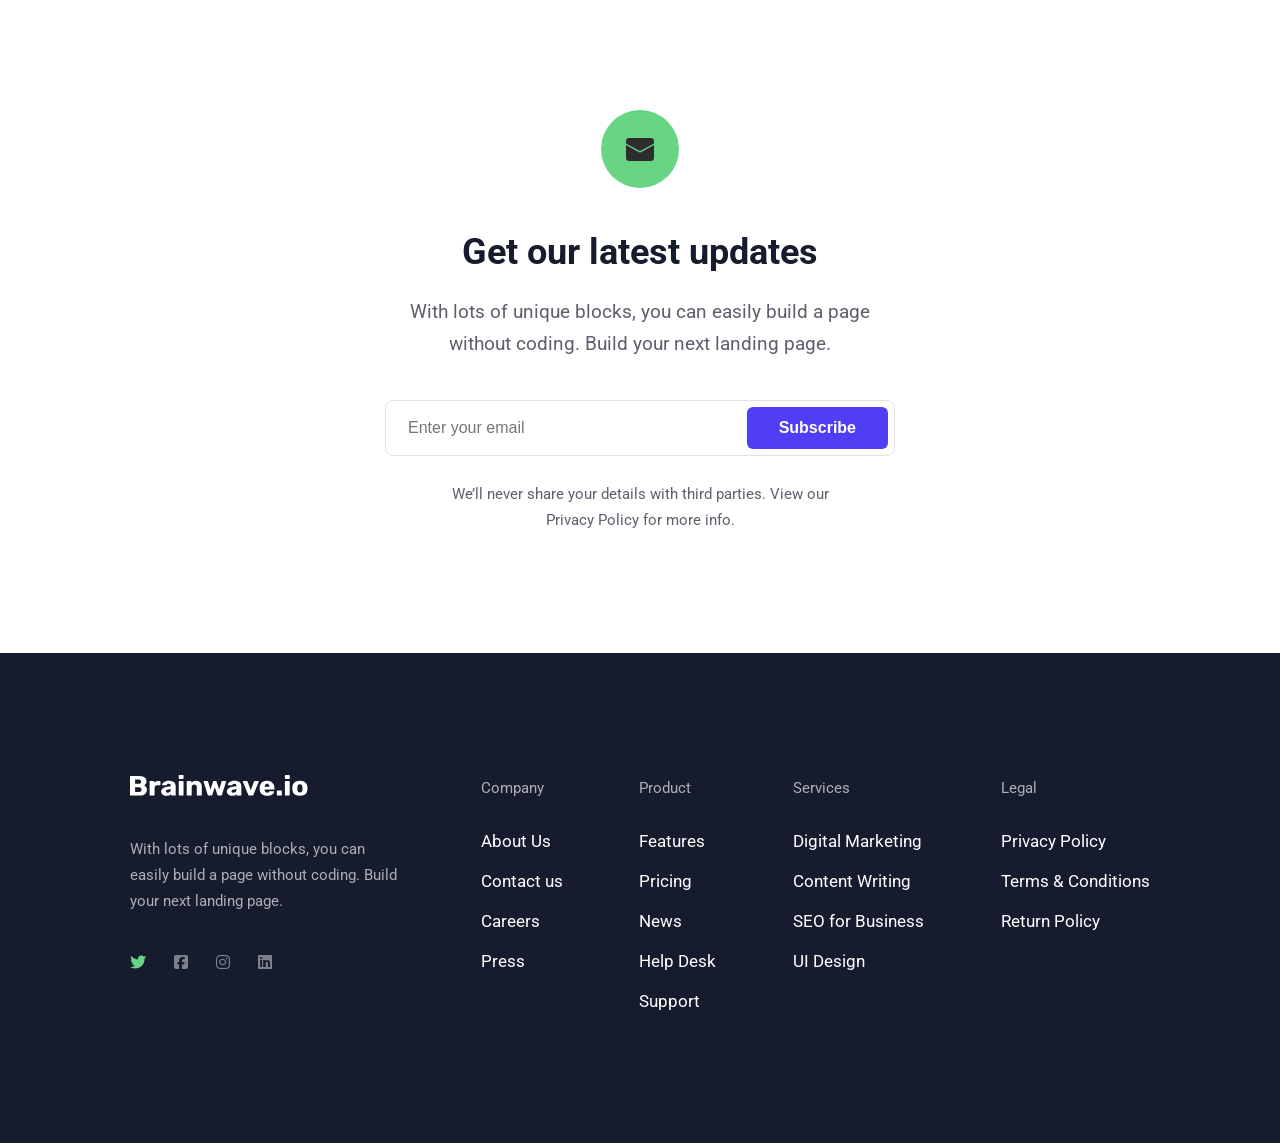
==== commit a76ee9cb: "Merge branch 'main' into Home" ====
--- a/index.html
+++ b/index.html
@@ -31,6 +31,11 @@
             <li class="navigation-item">
               <a class="navigation-link" href="./pages/support.html">Support</a>
             </li>
+        <nav class="header-nav">
+          <ul class="header-list">
+            <li class="nav-item"><a class="nav-link" href="./index.html">Home</a></li>
+            <li class="nav-item"><a class="nav-link" href="./pages/about.html">About Us</a></li>
+            <li class="nav-item"><a class="nav-link" href="./pages/support.html">Support</a></li>
           </ul>
         </nav>
 
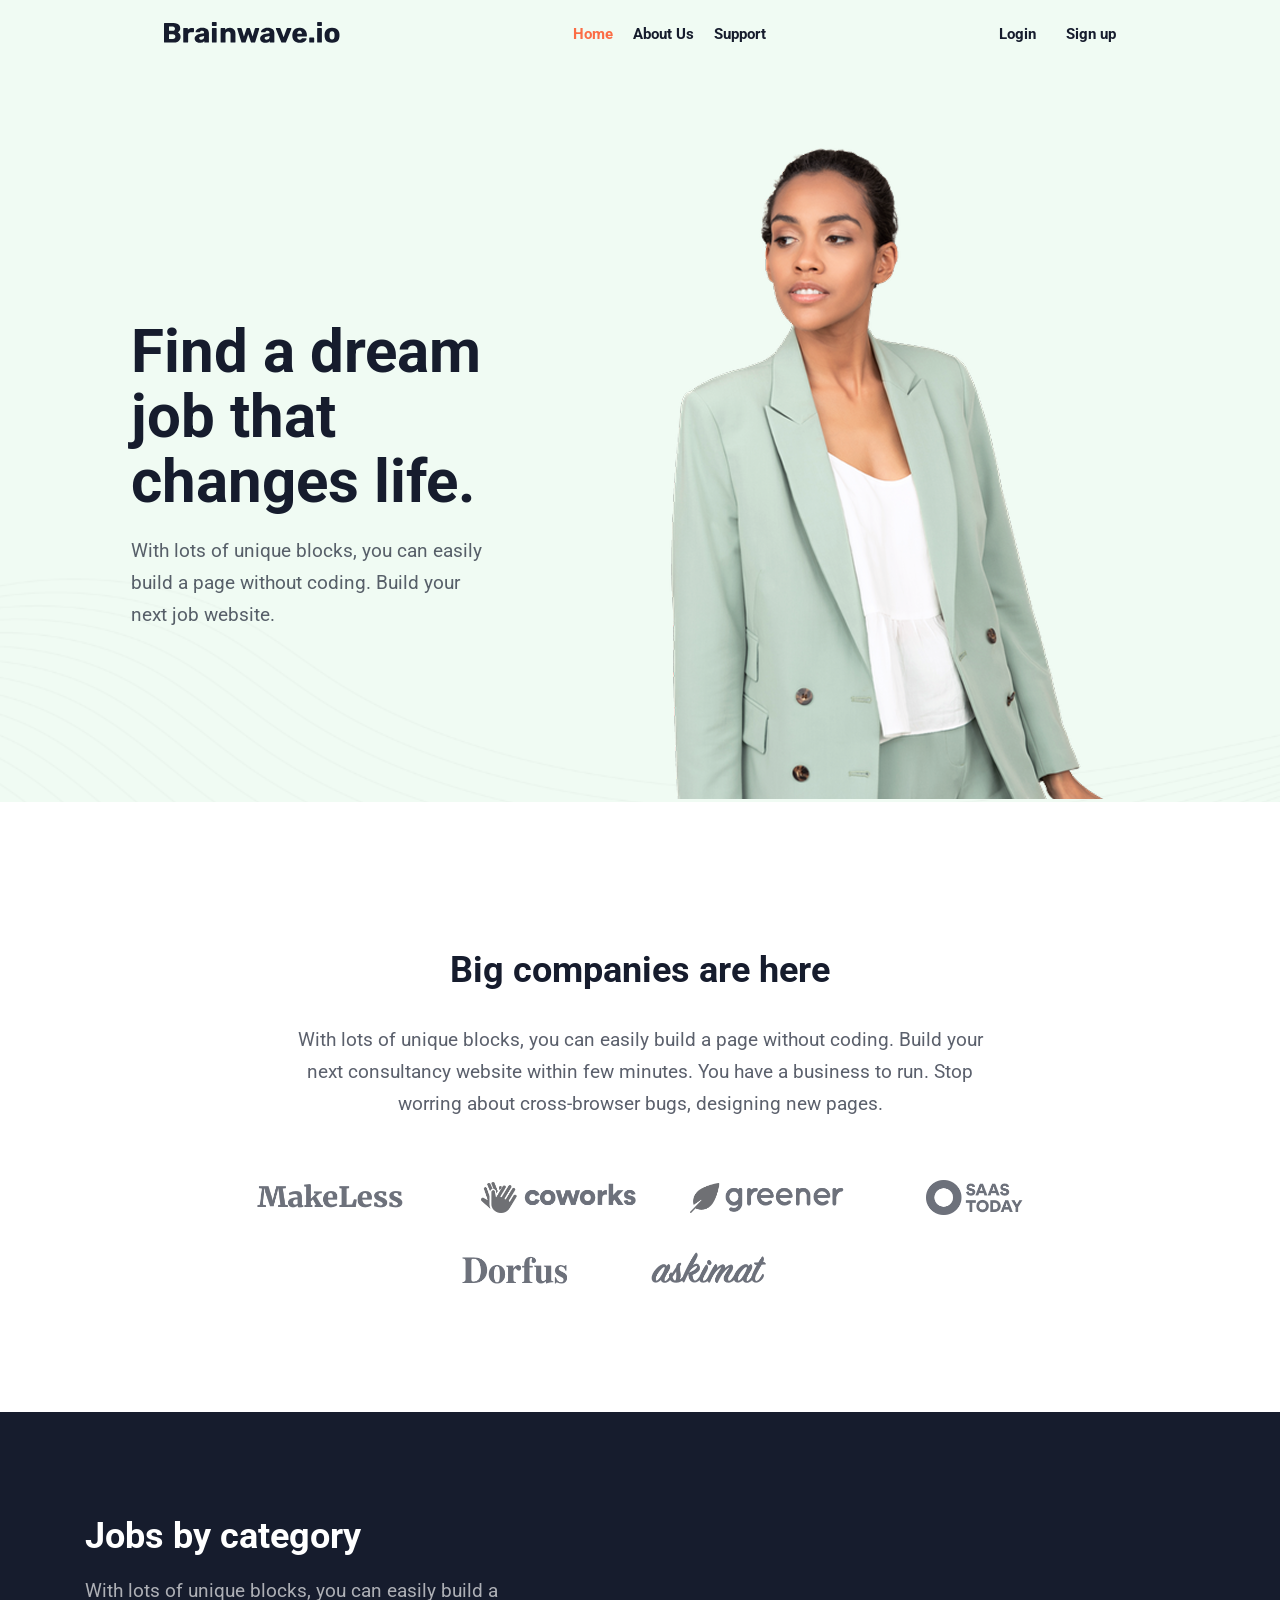
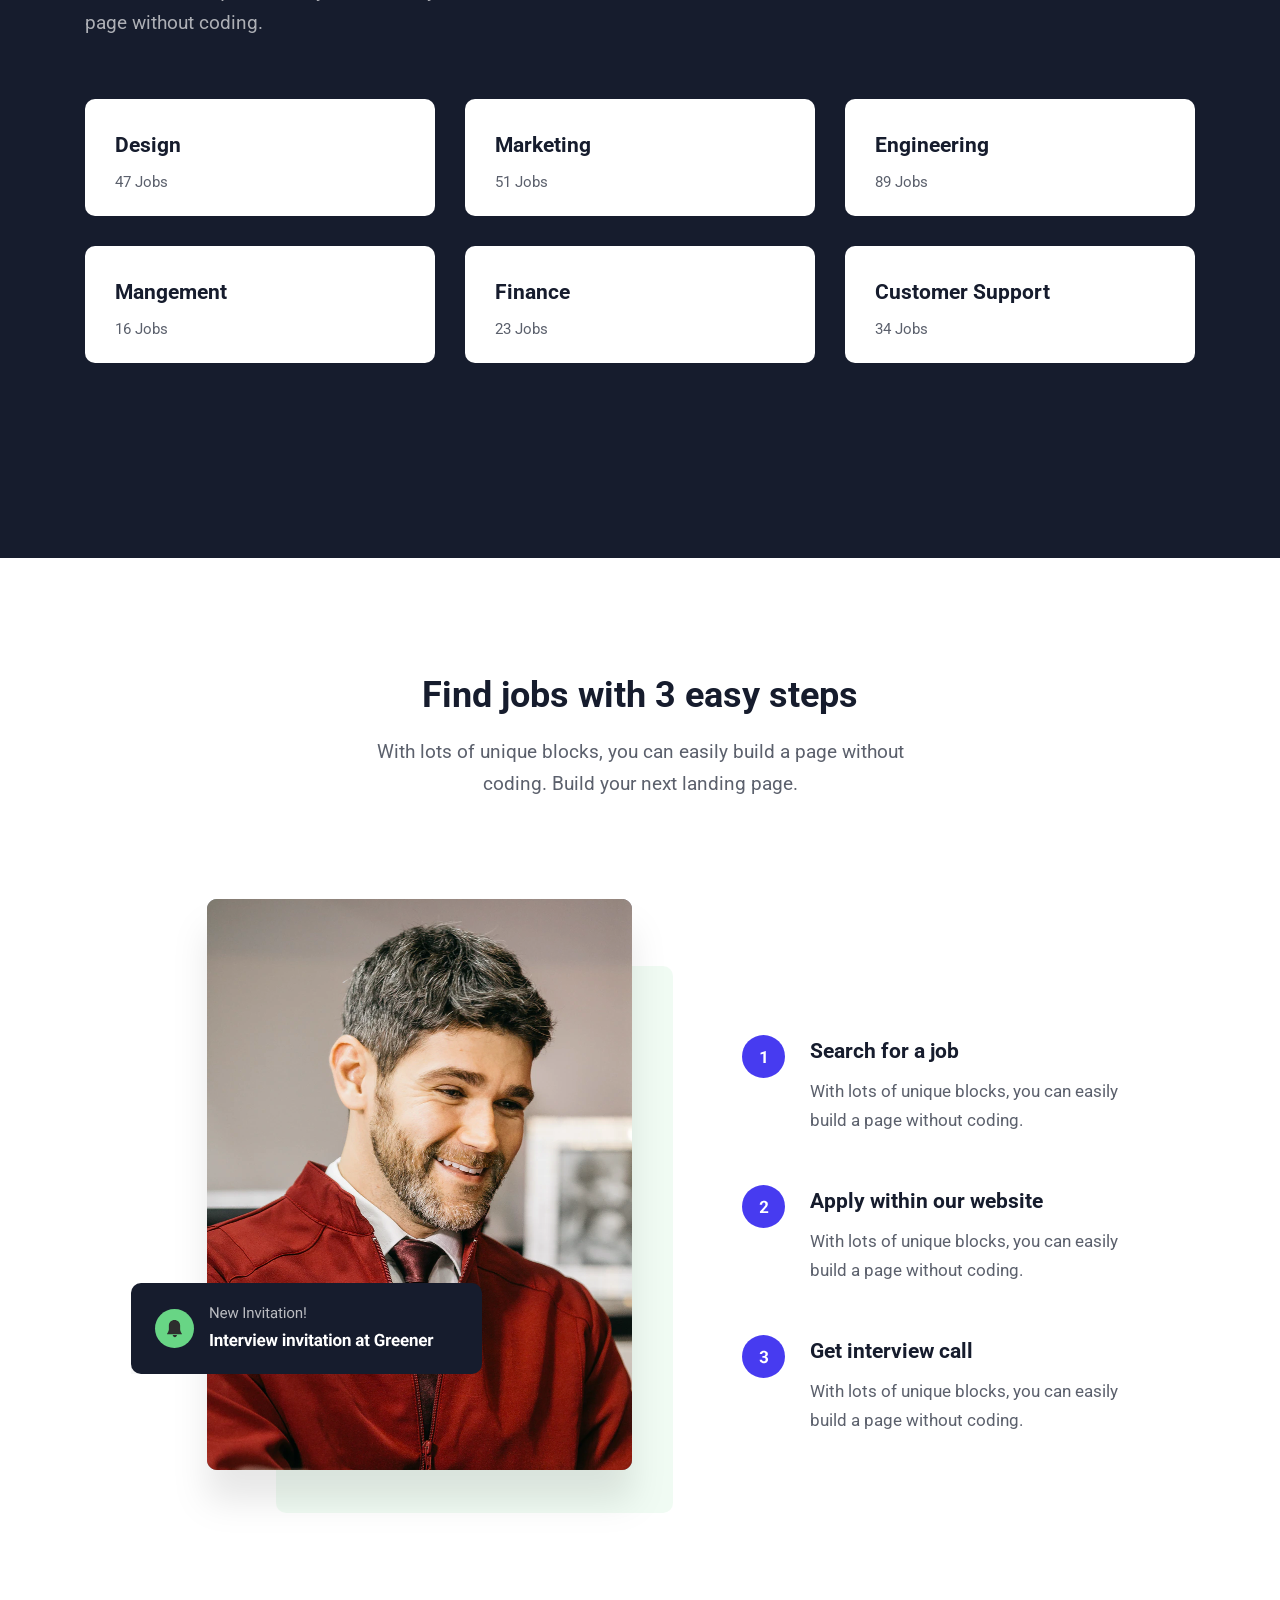
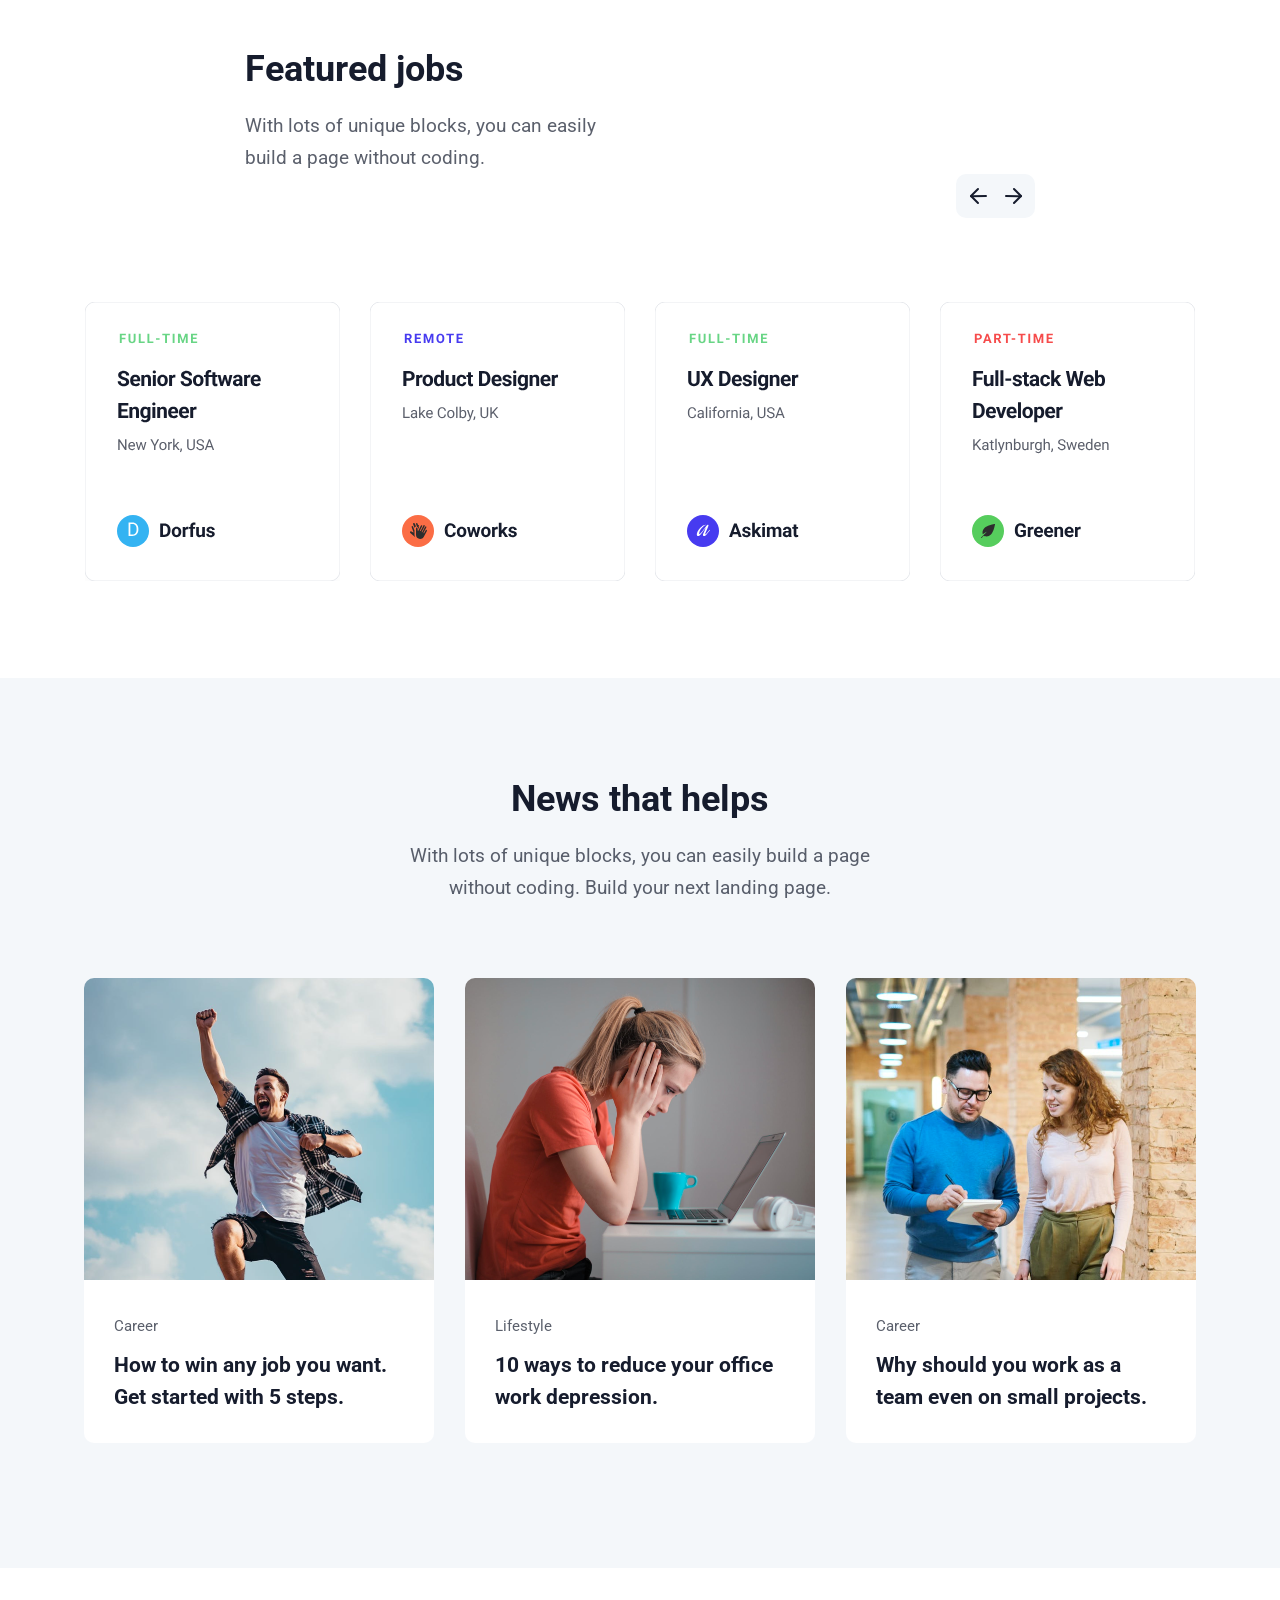
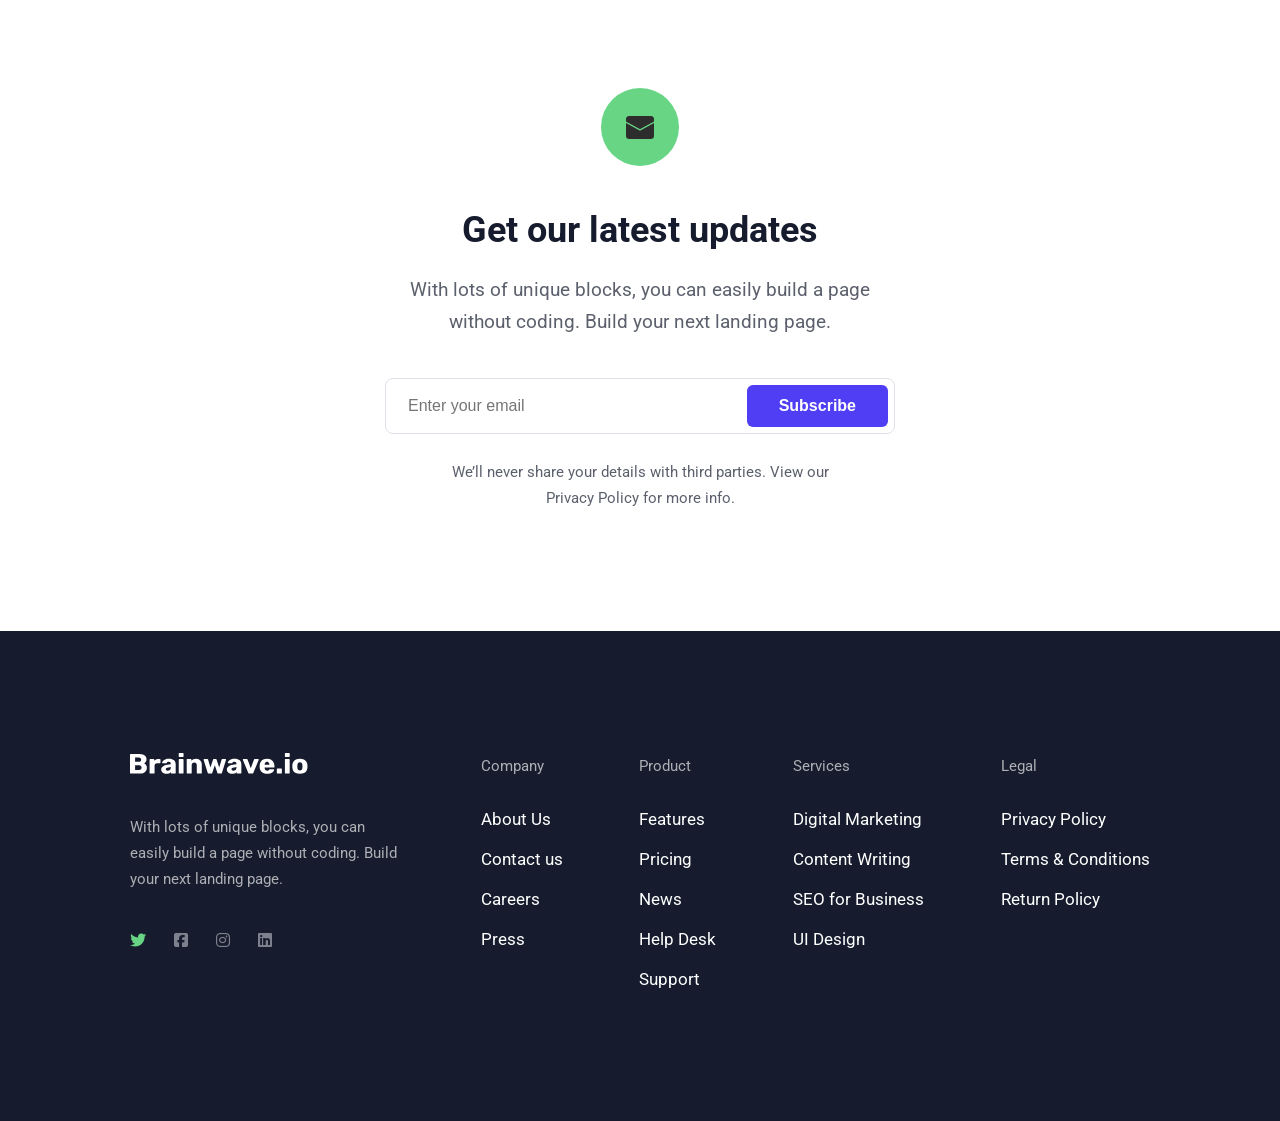
==== commit 070ce6c4: "Merge pull request #8 from alnavfxs/newbranch newbrach is created" ====
--- a/index.html
+++ b/index.html
@@ -25,17 +25,12 @@
             </li>
 
             <li class="navigation-item">
-              <a class="navigation-link" href="#">About Us</a>
+              <a class="navigation-link" href="./pages/about.html">About Us</a>
             </li>
 
             <li class="navigation-item">
               <a class="navigation-link" href="./pages/support.html">Support</a>
             </li>
-        <nav class="header-nav">
-          <ul class="header-list">
-            <li class="nav-item"><a class="nav-link" href="./index.html">Home</a></li>
-            <li class="nav-item"><a class="nav-link" href="./pages/about.html">About Us</a></li>
-            <li class="nav-item"><a class="nav-link" href="./pages/support.html">Support</a></li>
           </ul>
         </nav>
 
